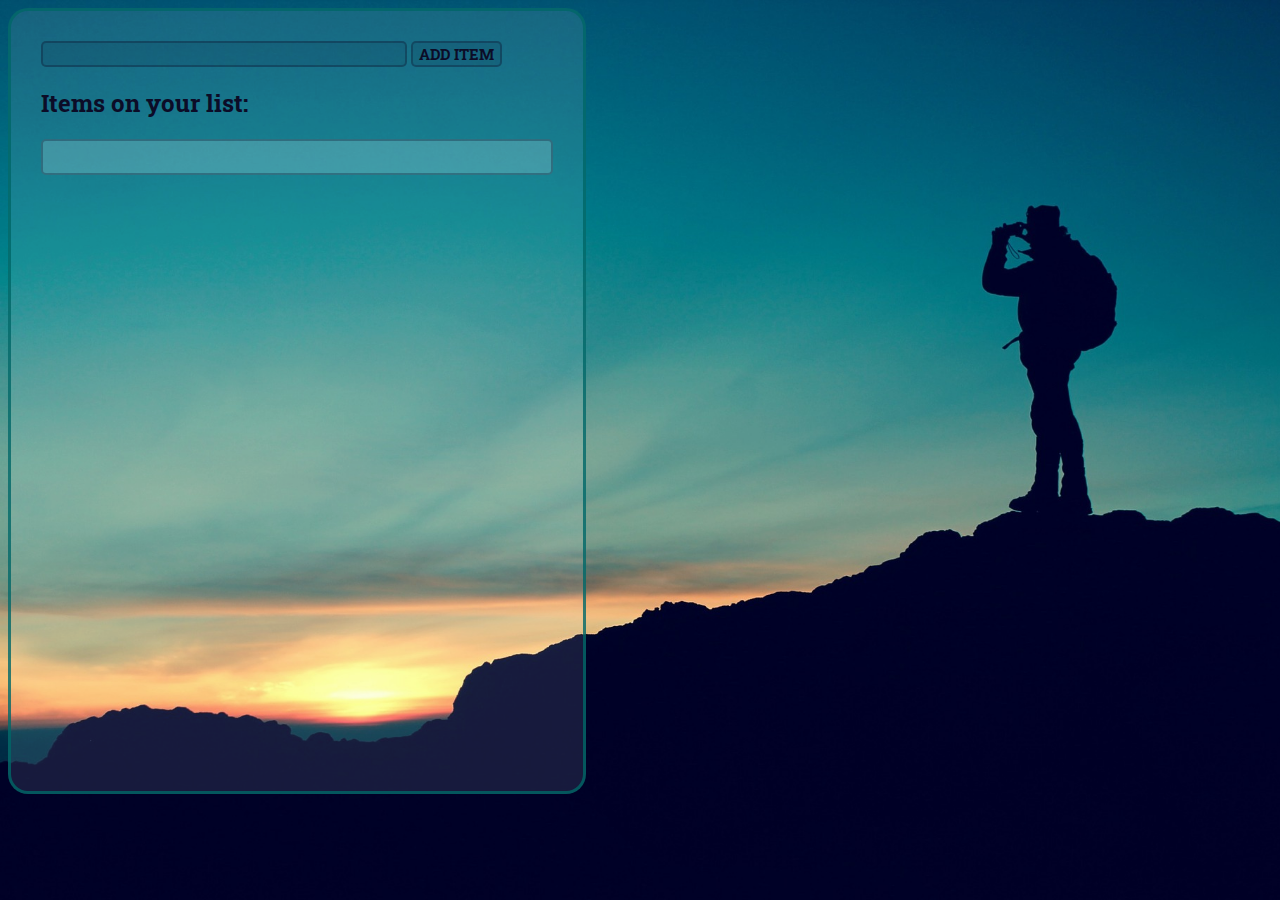
==== Desktop/Backpack/index.html @ dcfcf7b2 "Backpack" ====
<!DOCTYPE html>
<html lang="en">
<head>
    <meta charset="UTF-8">
    <meta http-equiv="X-UA-Compatible" content="IE=edge">
    <meta name="viewport" content="width=device-width, initial-scale=1.0">
    <title>Backpack</title>
    <link href="styles.css" rel="stylesheet">
    <script src="script.js" defer></script>
</head>
<body>
    <div class="backpack">
        <form class="add_item_section">
            <input type="text" id="item" name="item"> 
            <button type="button" id="btn">ADD ITEM</button>
        </form>
        <div class="list">
            <h2>Items on your list:</h2>
            <nav>
                 <ul id="myList" class="window">
                
                 </ul>
             </nav>
        </div>
    </div>
</body>
</html>
---- Desktop/Backpack/styles.css ----
@import url('https://fonts.googleapis.com/css2?family=Roboto+Slab:wght@400;800&display=swap');

*{
    font-family: 'Roboto Slab', serif;
}

body {
    background-image: url('mountain-984083_1920.jpg');
    background-attachment: fixed;
    background-size: cover;
}

.backpack{
    display: flex;
    flex-direction: column;
    padding: 30px 30px;
    border: solid 3px rgba(0, 102, 102,0.8);
    border-radius: 20px;
    width: 40vw;
    height: 80vh;
    place-content: top;
    background-color:rgba(230, 255, 255,0.1) ;
}

h2{
    color: rgb(12, 12, 39);
}

button{
    background-color: rgba(12, 12, 39,0.1);
    color: rgb(12, 12, 39);
    cursor: pointer;
    font-weight: bold;
    font-size: 15px;
    border: solid 2px rgba(12, 12, 39,0.3);
    border-radius: 5px;
    transition-duration: 0.3s;
}

button:hover{
    background-color: rgba(12, 12, 39,0.3);
}

button:active{
    background-color: rgba(0, 153, 153,0.2);
    transition-duration: 0s;
}

input {
    background-color: rgba(12, 12, 39,0.1);
    font-size: 15px;
    border: solid 2px rgba(12, 12, 39,0.3);
    border-radius: 5px;
    color: rgb(12, 12, 39);
    width: 70%;
}

ul {
    list-style-type: disc;
    border: solid 2px rgba(12, 12, 39,0.3);
    border-radius: 5px;
    color: rgb(12, 12, 39);
    background-color:rgba(230, 255, 255,0.2);
}
nav ul{
    max-height: 60vh;
    min-height: 2em;
    overflow:hidden; 
    overflow-y:scroll;
}
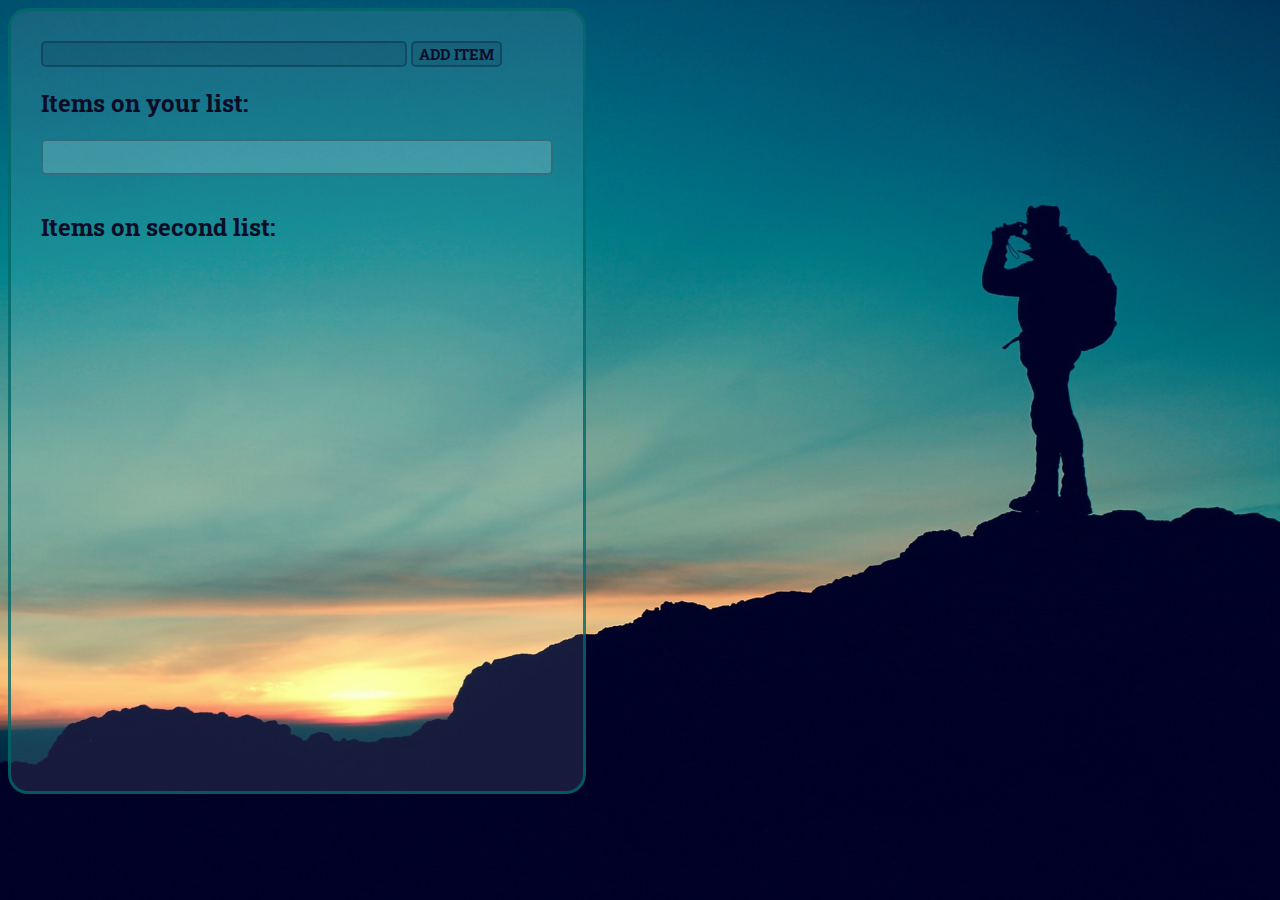
==== commit 73cda7f4: "zis is not werking" ====
--- a/Desktop/Backpack/index.html
+++ b/Desktop/Backpack/index.html
@@ -16,11 +16,12 @@
         </form>
         <div class="list">
             <h2>Items on your list:</h2>
-            <nav>
                  <ul id="myList" class="window">
-                
                  </ul>
-             </nav>
+        </div>
+        <div id="list2">
+            <h2>Items on second list:</h2>
+
         </div>
     </div>
 </body>
--- a/Desktop/Backpack/styles.css
+++ b/Desktop/Backpack/styles.css
@@ -61,9 +61,7 @@
     border-radius: 5px;
     color: rgb(12, 12, 39);
     background-color:rgba(230, 255, 255,0.2);
-}
-nav ul{
-    max-height: 60vh;
+    max-height: 30vh;
     min-height: 2em;
     overflow:hidden; 
     overflow-y:scroll;
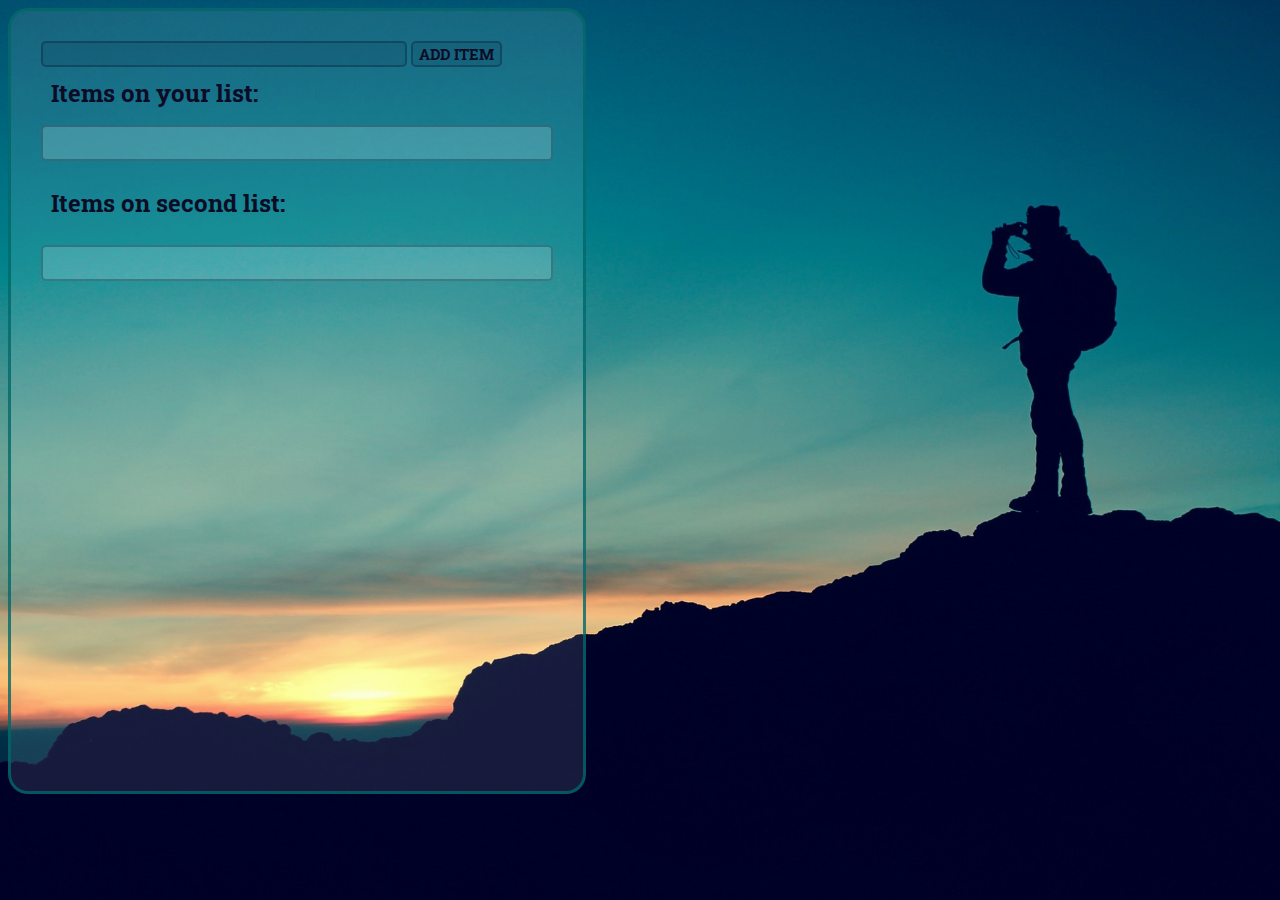
==== commit 99d0e3aa: "done" ====
--- a/Desktop/Backpack/index.html
+++ b/Desktop/Backpack/index.html
@@ -16,13 +16,12 @@
         </form>
         <div class="list">
             <h2>Items on your list:</h2>
-                 <ul id="myList" class="window">
+                 <ul id="list1" class="window">
                  </ul>
         </div>
-        <div id="list2">
-            <h2>Items on second list:</h2>
-
-        </div>
+        <h2>Items on second list:</h2>
+        <ul id="list2">
+        </ul>
     </div>
 </body>
 </html>--- a/Desktop/Backpack/styles.css
+++ b/Desktop/Backpack/styles.css
@@ -24,6 +24,8 @@
 
 h2{
     color: rgb(12, 12, 39);
+    padding: 0;
+    margin: 10px;
 }
 
 button{
@@ -61,7 +63,7 @@
     border-radius: 5px;
     color: rgb(12, 12, 39);
     background-color:rgba(230, 255, 255,0.2);
-    max-height: 30vh;
+    max-height: 25vh;
     min-height: 2em;
     overflow:hidden; 
     overflow-y:scroll;
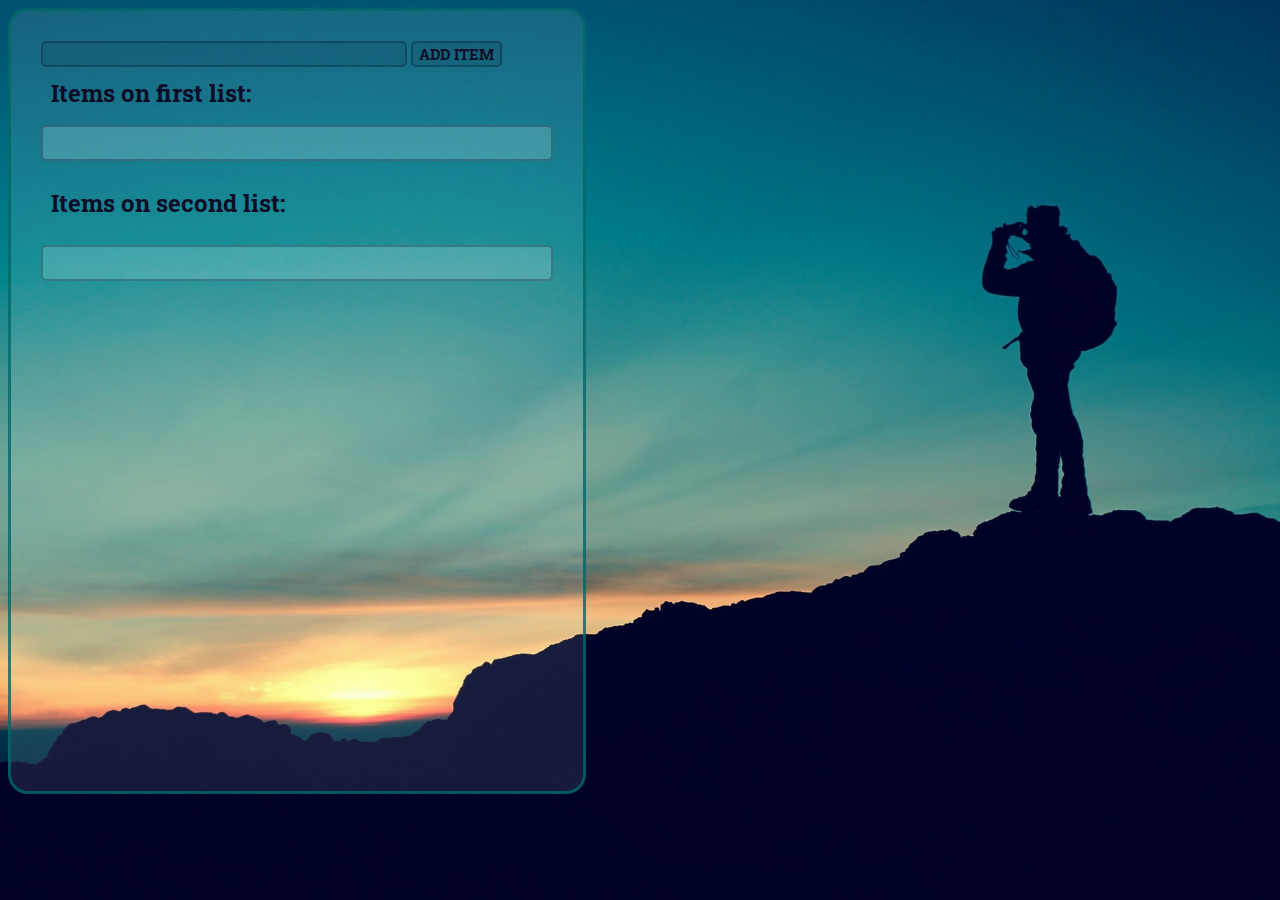
==== commit d3d35179: "do sprawdzenia" ====
--- a/Desktop/Backpack/index.html
+++ b/Desktop/Backpack/index.html
@@ -15,7 +15,7 @@
             <button type="button" id="btn">ADD ITEM</button>
         </form>
         <div class="list">
-            <h2>Items on your list:</h2>
+            <h2>Items on first list:</h2>
                  <ul id="list1" class="window">
                  </ul>
         </div>
--- a/Desktop/Backpack/styles.css
+++ b/Desktop/Backpack/styles.css
@@ -67,4 +67,4 @@
     min-height: 2em;
     overflow:hidden; 
     overflow-y:scroll;
-}+}
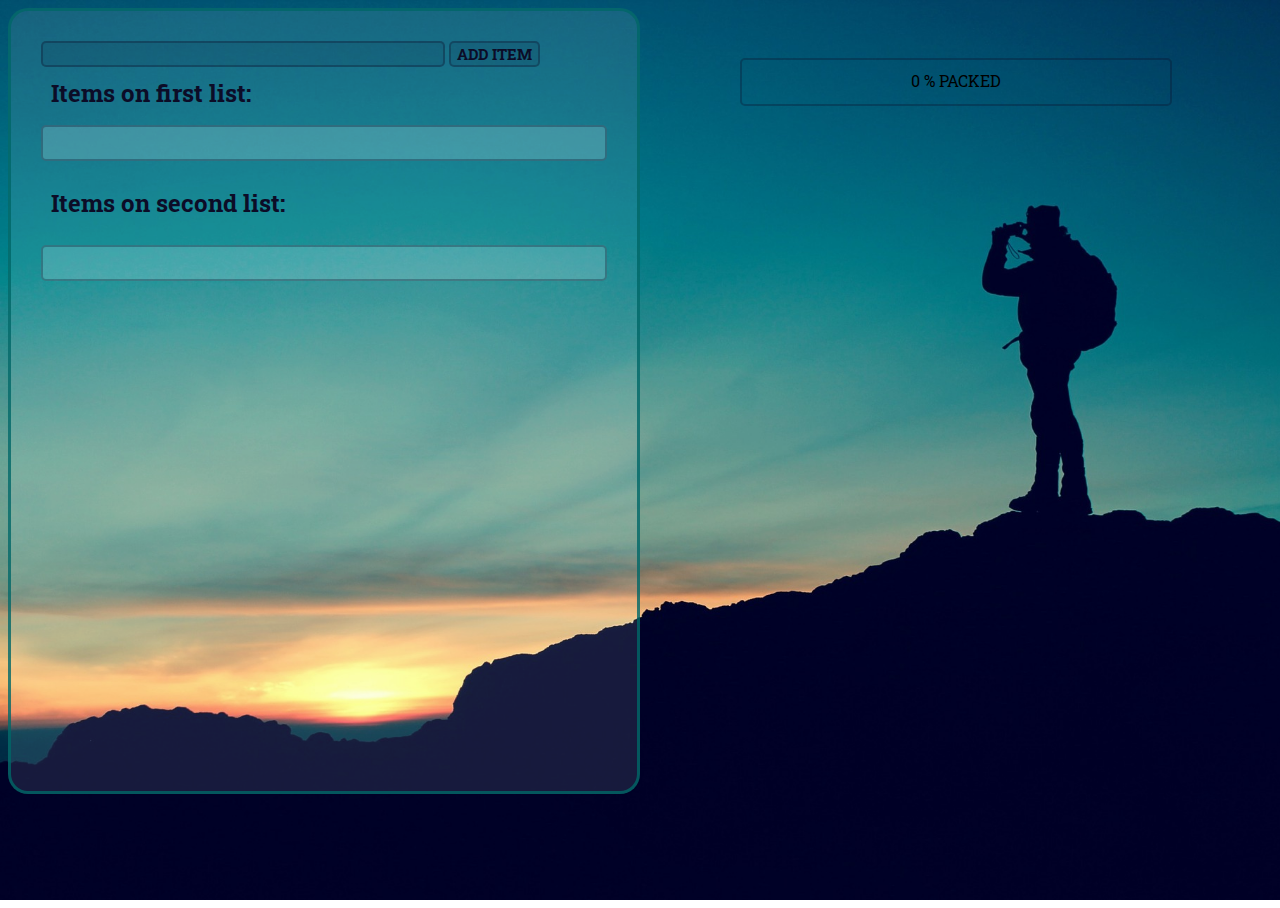
==== commit cc38a503: "dodalem %zapakowania" ====
--- a/Desktop/Backpack/index.html
+++ b/Desktop/Backpack/index.html
@@ -9,19 +9,26 @@
     <script src="script.js" defer></script>
 </head>
 <body>
-    <div class="backpack">
-        <form class="add_item_section">
-            <input type="text" id="item" name="item"> 
-            <button type="button" id="btn">ADD ITEM</button>
-        </form>
-        <div class="list">
-            <h2>Items on first list:</h2>
-                 <ul id="list1" class="window">
-                 </ul>
+    <div class="column1">
+        <div class="backpack">
+            <form class="add_item_section">
+                <input type="text" id="item" name="item"> 
+                <button type="button" id="btn">ADD ITEM</button>
+            </form>
+            <div class="list">
+                <h2>Items on first list:</h2>
+                    <ul id="list1" class="window">
+                    </ul>
+            </div>
+            <h2>Items on second list:</h2>
+            <ul id="list2">
+            </ul>
         </div>
-        <h2>Items on second list:</h2>
-        <ul id="list2">
-        </ul>
+    </div>
+    <div class="column2">
+        <div id="percentage">
+           
+        </div>
     </div>
 </body>
 </html>--- a/Desktop/Backpack/styles.css
+++ b/Desktop/Backpack/styles.css
@@ -10,16 +10,30 @@
     background-size: cover;
 }
 
+.column1{
+    display: flex;
+    float: left;
+    width: 50%;
+    height: 100vh;
+}
+
+.column2{
+    display: flex;
+    float: right;
+    width: 50%;
+    height: 100vh;
+}
+
 .backpack{
     display: flex;
     flex-direction: column;
     padding: 30px 30px;
     border: solid 3px rgba(0, 102, 102,0.8);
     border-radius: 20px;
-    width: 40vw;
+    width: 100%;
     height: 80vh;
     place-content: top;
-    background-color:rgba(230, 255, 255,0.1) ;
+    background-color:rgba(230, 255, 255,0.1);
 }
 
 h2{
@@ -68,3 +82,14 @@
     overflow:hidden; 
     overflow-y:scroll;
 }
+
+#percentage{
+    border: solid 2px rgba(12, 12, 39,0.3);
+    height: 3rem;
+    padding: 10px;
+    margin: 50px 100px;
+    border-radius: 5px;
+    box-sizing: border-box;
+    width: 100%;
+    text-align: center;
+}
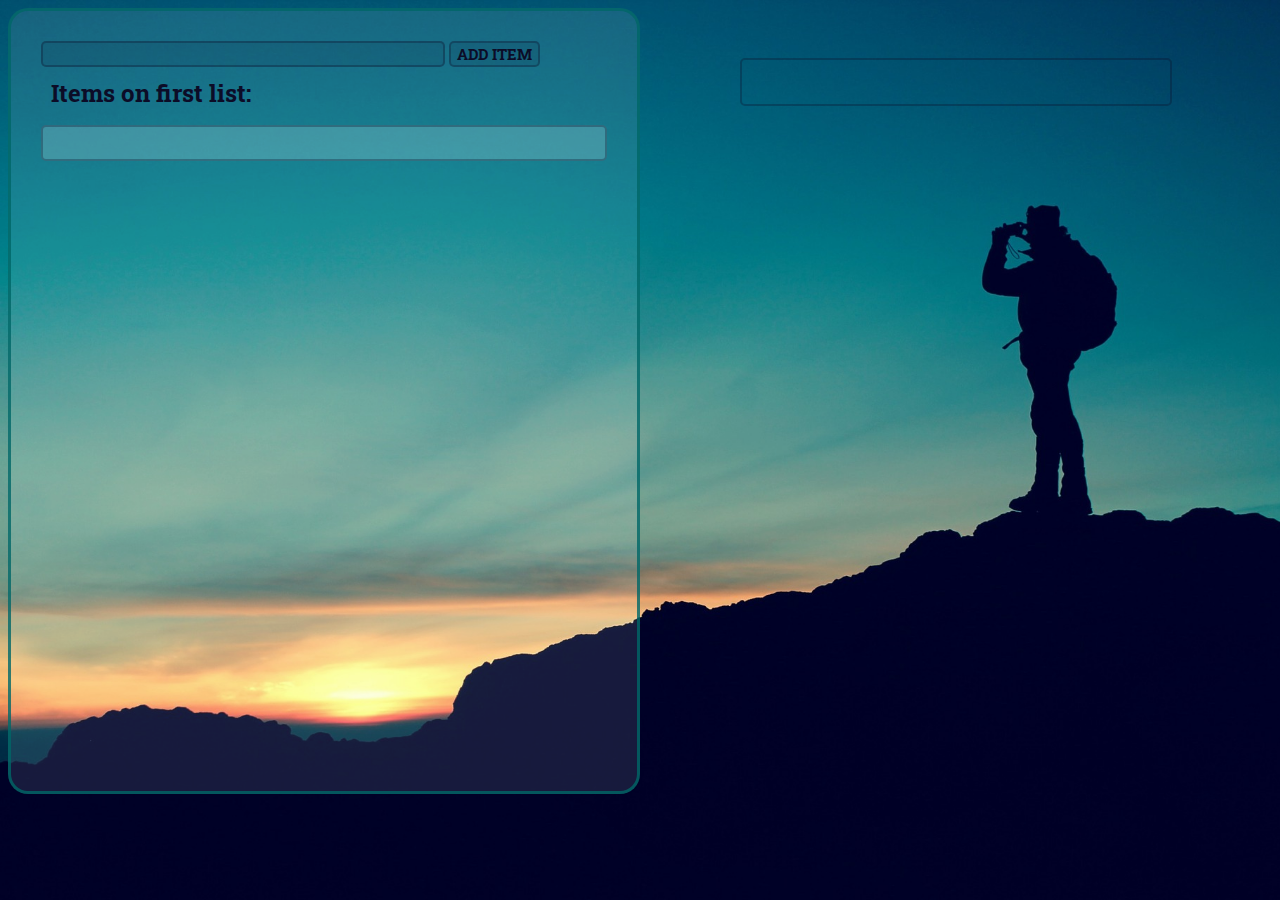
==== commit e08d26d0: "Add files via upload" ====
--- a/Desktop/Backpack/index.html
+++ b/Desktop/Backpack/index.html
@@ -1,34 +1,29 @@
-<!DOCTYPE html>
-<html lang="en">
-<head>
-    <meta charset="UTF-8">
-    <meta http-equiv="X-UA-Compatible" content="IE=edge">
-    <meta name="viewport" content="width=device-width, initial-scale=1.0">
-    <title>Backpack</title>
-    <link href="styles.css" rel="stylesheet">
-    <script src="script.js" defer></script>
-</head>
-<body>
-    <div class="column1">
-        <div class="backpack">
-            <form class="add_item_section">
-                <input type="text" id="item" name="item"> 
-                <button type="button" id="btn">ADD ITEM</button>
-            </form>
-            <div class="list">
-                <h2>Items on first list:</h2>
-                    <ul id="list1" class="window">
-                    </ul>
-            </div>
-            <h2>Items on second list:</h2>
-            <ul id="list2">
-            </ul>
-        </div>
-    </div>
-    <div class="column2">
-        <div id="percentage">
-           
-        </div>
-    </div>
-</body>
+<!DOCTYPE html>
+<html lang="en">
+<head>
+    <meta charset="UTF-8">
+    <meta http-equiv="X-UA-Compatible" content="IE=edge">
+    <meta name="viewport" content="width=device-width, initial-scale=1.0">
+    <title>Backpack</title>
+    <link href="styles.css" rel="stylesheet">
+    <script src="script2.js" defer></script>
+</head>
+<body>
+    <div class="column1">
+        <div class="backpack">
+            <form class="add_item_section">
+                <input type="text" id="item" name="item"> 
+                <button type="button" id="btn">ADD ITEM</button>
+            </form>
+            <div class="list">
+                <h2>Items on first list:</h2>
+                    <ul id="list1" class="window">
+                    </ul>
+            </div>
+        </div>
+    </div>
+    <div class="column2">
+        <div id="percentage"></div>
+    </div>
+</body>
 </html>--- a/Desktop/Backpack/styles.css
+++ b/Desktop/Backpack/styles.css
@@ -1,95 +1,107 @@
-@import url('https://fonts.googleapis.com/css2?family=Roboto+Slab:wght@400;800&display=swap');
-
-*{
-    font-family: 'Roboto Slab', serif;
-}
-
-body {
-    background-image: url('mountain-984083_1920.jpg');
-    background-attachment: fixed;
-    background-size: cover;
-}
-
-.column1{
-    display: flex;
-    float: left;
-    width: 50%;
-    height: 100vh;
-}
-
-.column2{
-    display: flex;
-    float: right;
-    width: 50%;
-    height: 100vh;
-}
-
-.backpack{
-    display: flex;
-    flex-direction: column;
-    padding: 30px 30px;
-    border: solid 3px rgba(0, 102, 102,0.8);
-    border-radius: 20px;
-    width: 100%;
-    height: 80vh;
-    place-content: top;
-    background-color:rgba(230, 255, 255,0.1);
-}
-
-h2{
-    color: rgb(12, 12, 39);
-    padding: 0;
-    margin: 10px;
-}
-
-button{
-    background-color: rgba(12, 12, 39,0.1);
-    color: rgb(12, 12, 39);
-    cursor: pointer;
-    font-weight: bold;
-    font-size: 15px;
-    border: solid 2px rgba(12, 12, 39,0.3);
-    border-radius: 5px;
-    transition-duration: 0.3s;
-}
-
-button:hover{
-    background-color: rgba(12, 12, 39,0.3);
-}
-
-button:active{
-    background-color: rgba(0, 153, 153,0.2);
-    transition-duration: 0s;
-}
-
-input {
-    background-color: rgba(12, 12, 39,0.1);
-    font-size: 15px;
-    border: solid 2px rgba(12, 12, 39,0.3);
-    border-radius: 5px;
-    color: rgb(12, 12, 39);
-    width: 70%;
-}
-
-ul {
-    list-style-type: disc;
-    border: solid 2px rgba(12, 12, 39,0.3);
-    border-radius: 5px;
-    color: rgb(12, 12, 39);
-    background-color:rgba(230, 255, 255,0.2);
-    max-height: 25vh;
-    min-height: 2em;
-    overflow:hidden; 
-    overflow-y:scroll;
-}
-
-#percentage{
-    border: solid 2px rgba(12, 12, 39,0.3);
-    height: 3rem;
-    padding: 10px;
-    margin: 50px 100px;
-    border-radius: 5px;
-    box-sizing: border-box;
-    width: 100%;
-    text-align: center;
-}
+@import url('https://fonts.googleapis.com/css2?family=Roboto+Slab:wght@400;800&display=swap');
+
+*{
+    font-family: 'Roboto Slab', serif;
+}
+
+body {
+    background-image: url('mountain-984083_1920.jpg');
+    background-attachment: fixed;
+    background-size: cover;
+}
+
+.column1{
+    display: flex;
+    float: left;
+    width: 50%;
+    height: 100vh;
+}
+
+.column2{
+    display: flex;
+    float: right;
+    width: 50%;
+    height: 100vh;
+}
+
+.backpack{
+    display: flex;
+    flex-direction: column;
+    padding: 30px 30px;
+    border: solid 3px rgba(0, 102, 102,0.8);
+    border-radius: 20px;
+    width: 100%;
+    height: 80vh;
+    place-content: top;
+    background-color:rgba(230, 255, 255,0.1);
+}
+
+h2{
+    color: rgb(12, 12, 39);
+    padding: 0;
+    margin: 10px;
+}
+
+button{
+    background-color: rgba(12, 12, 39,0.1);
+    color: rgb(12, 12, 39);
+    cursor: pointer;
+    font-weight: bold;
+    font-size: 15px;
+    border: solid 2px rgba(12, 12, 39,0.3);
+    border-radius: 5px;
+    transition-duration: 0.3s;
+}
+
+button:hover{
+    background-color: rgba(12, 12, 39,0.3);
+}
+
+button:active{
+    background-color: rgba(0, 153, 153,0.2);
+    transition-duration: 0s;
+}
+
+input {
+    background-color: rgba(12, 12, 39,0.1);
+    font-size: 15px;
+    border: solid 2px rgba(12, 12, 39,0.3);
+    border-radius: 5px;
+    color: rgb(12, 12, 39);
+    width: 70%;
+}
+
+ul {
+    list-style-type: disc;
+    border: solid 2px rgba(12, 12, 39,0.3);
+    border-radius: 5px;
+    color: rgb(12, 12, 39);
+    background-color:rgba(230, 255, 255,0.2);
+    max-height: 60vh;
+    min-height: 2em;
+    overflow:hidden; 
+    overflow-y:scroll;
+}
+
+#percentage{
+    border: solid 2px rgba(12, 12, 39,0.3);
+    height: 3rem;
+    padding: 5px;
+    margin: 50px 100px;
+    border-radius: 5px;
+    box-sizing: border-box;
+    width: 100%;
+    text-align: center;
+}
+
+input.checkboxes {
+    width: 20px;
+    float: right;
+    margin-right: 20px;
+}
+
+
+#deleteButtons{
+    position: relative;
+    float: right;
+}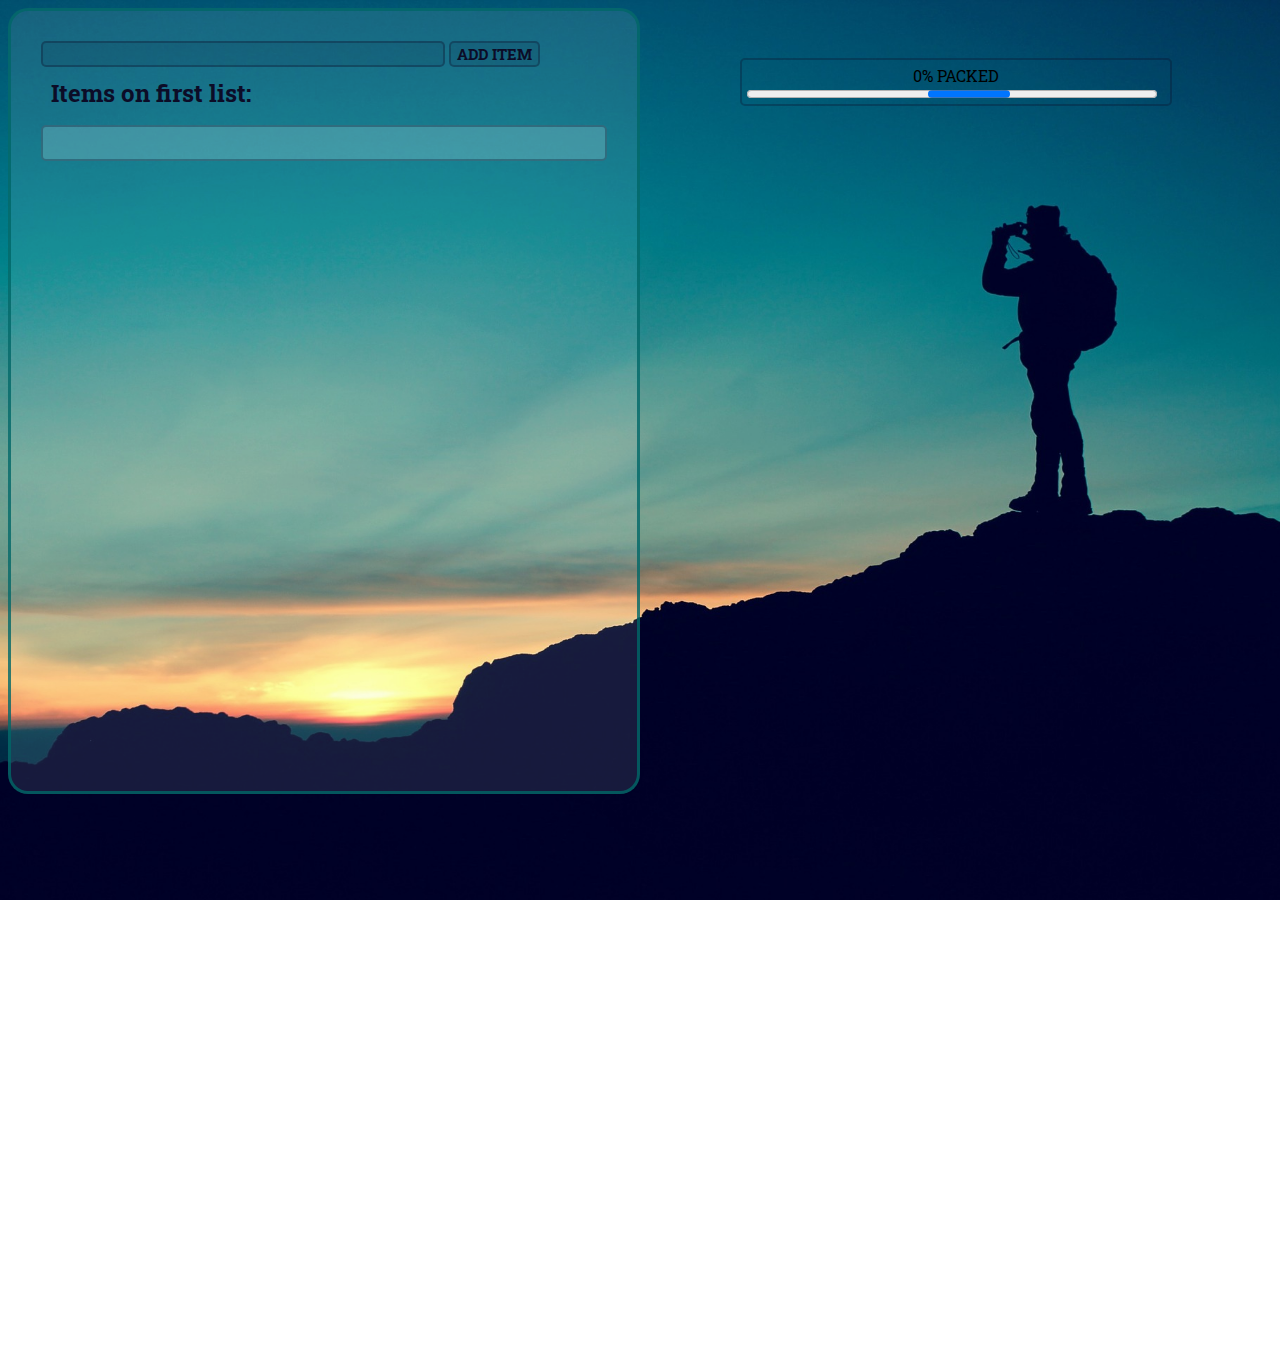
==== commit d5d72b33: "Add files via upload" ====
--- a/Desktop/Backpack/index.html
+++ b/Desktop/Backpack/index.html
@@ -8,7 +8,7 @@
     <link href="styles.css" rel="stylesheet">
     <script src="script2.js" defer></script>
 </head>
-<body>
+<body onload="percentageDisplay()">
     <div class="column1">
         <div class="backpack">
             <form class="add_item_section">
@@ -23,7 +23,13 @@
         </div>
     </div>
     <div class="column2">
-        <div id="percentage"></div>
+        <div id="percentage">
+            <div id=percentageTxt></div>
+            <div>
+                <progress id="progressBar" max="100"></progress>
+            </div>
+            
+        </div>
     </div>
 </body>
 </html>--- a/Desktop/Backpack/styles.css
+++ b/Desktop/Backpack/styles.css
@@ -21,7 +21,7 @@
     display: flex;
     float: right;
     width: 50%;
-    height: 100vh;
+    height: 150vh;
 }
 
 .backpack{
@@ -100,8 +100,26 @@
     margin-right: 20px;
 }
 
+progress[value]{
+
+    width: 410px;
+    margin: 0px;
+    display: flex;
+}
+
+progress:not([value]) {
+    width: 410px;
+    margin: 0px;
+    display: flex;
+ }
 
 #deleteButtons{
     position: relative;
     float: right;
+}
+
+li{
+    display: flex;
+    justify-content: space-between;
+    align-items: center;
 }